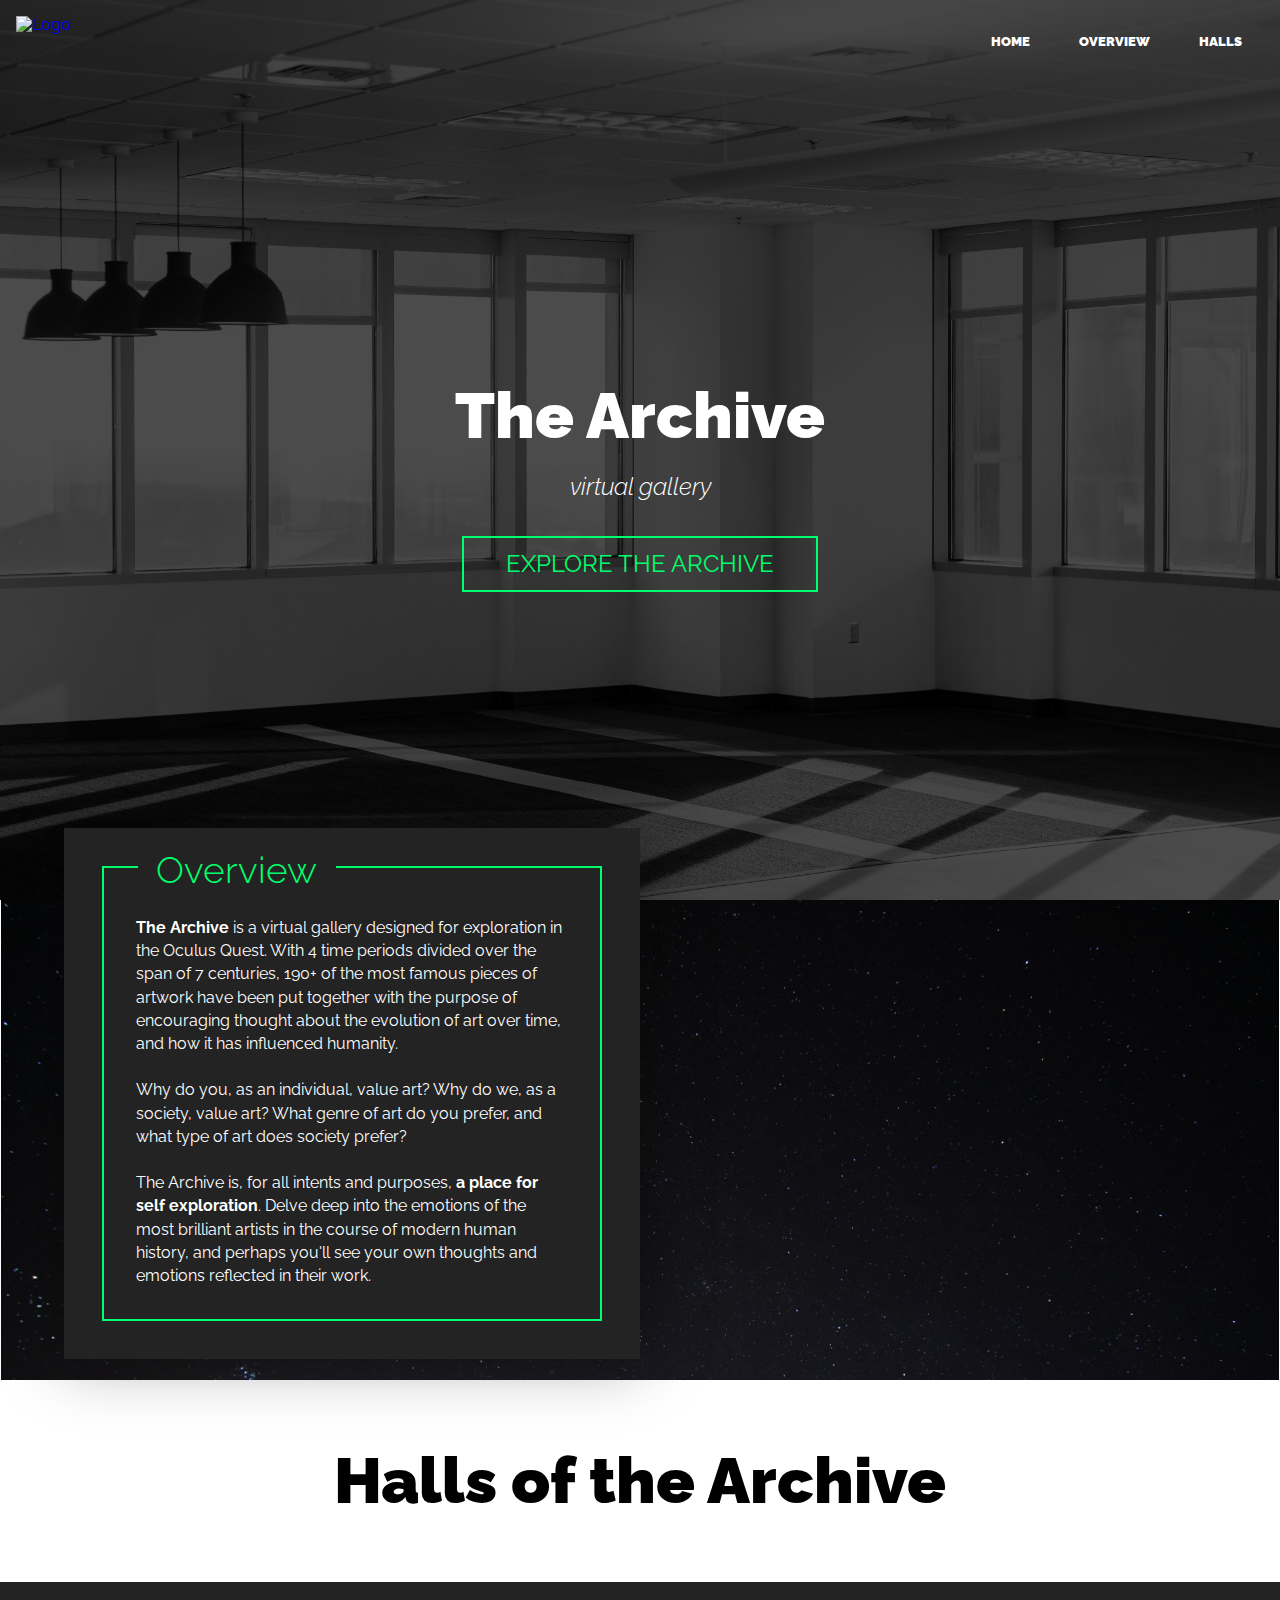
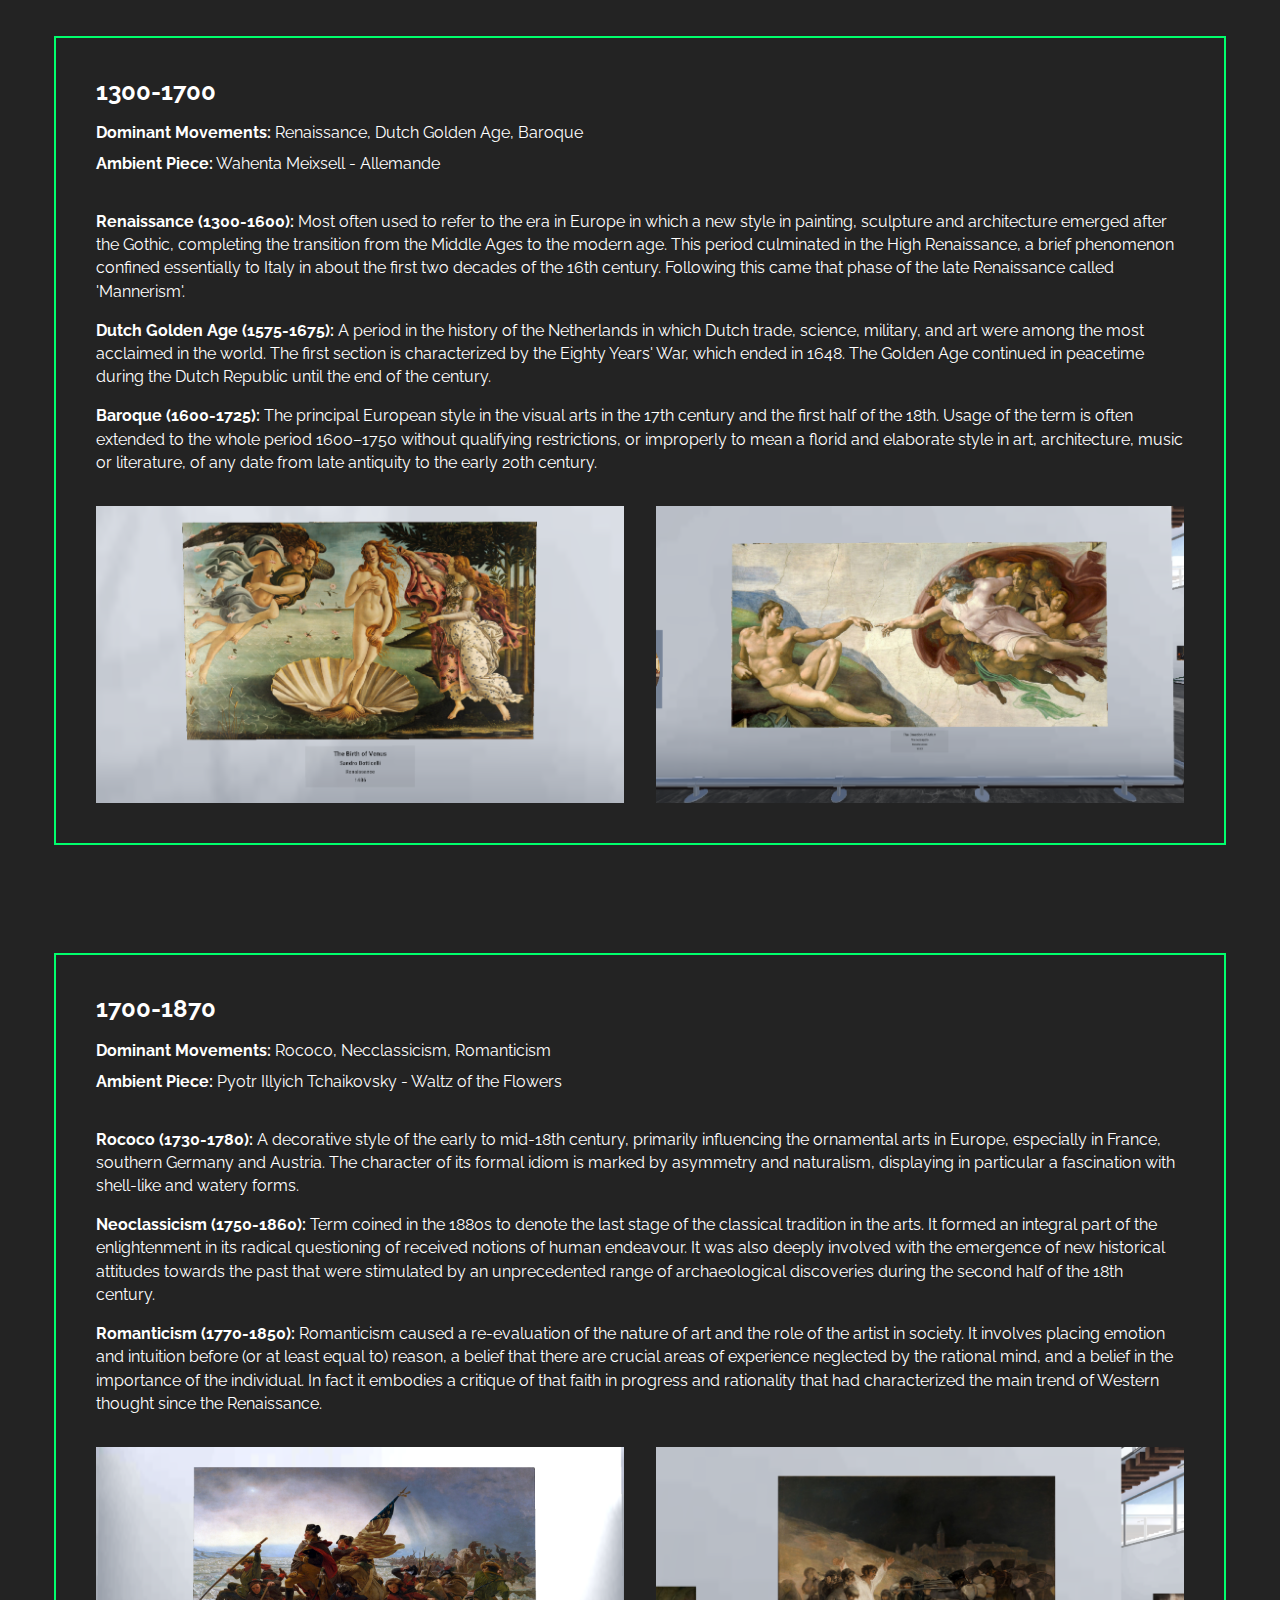
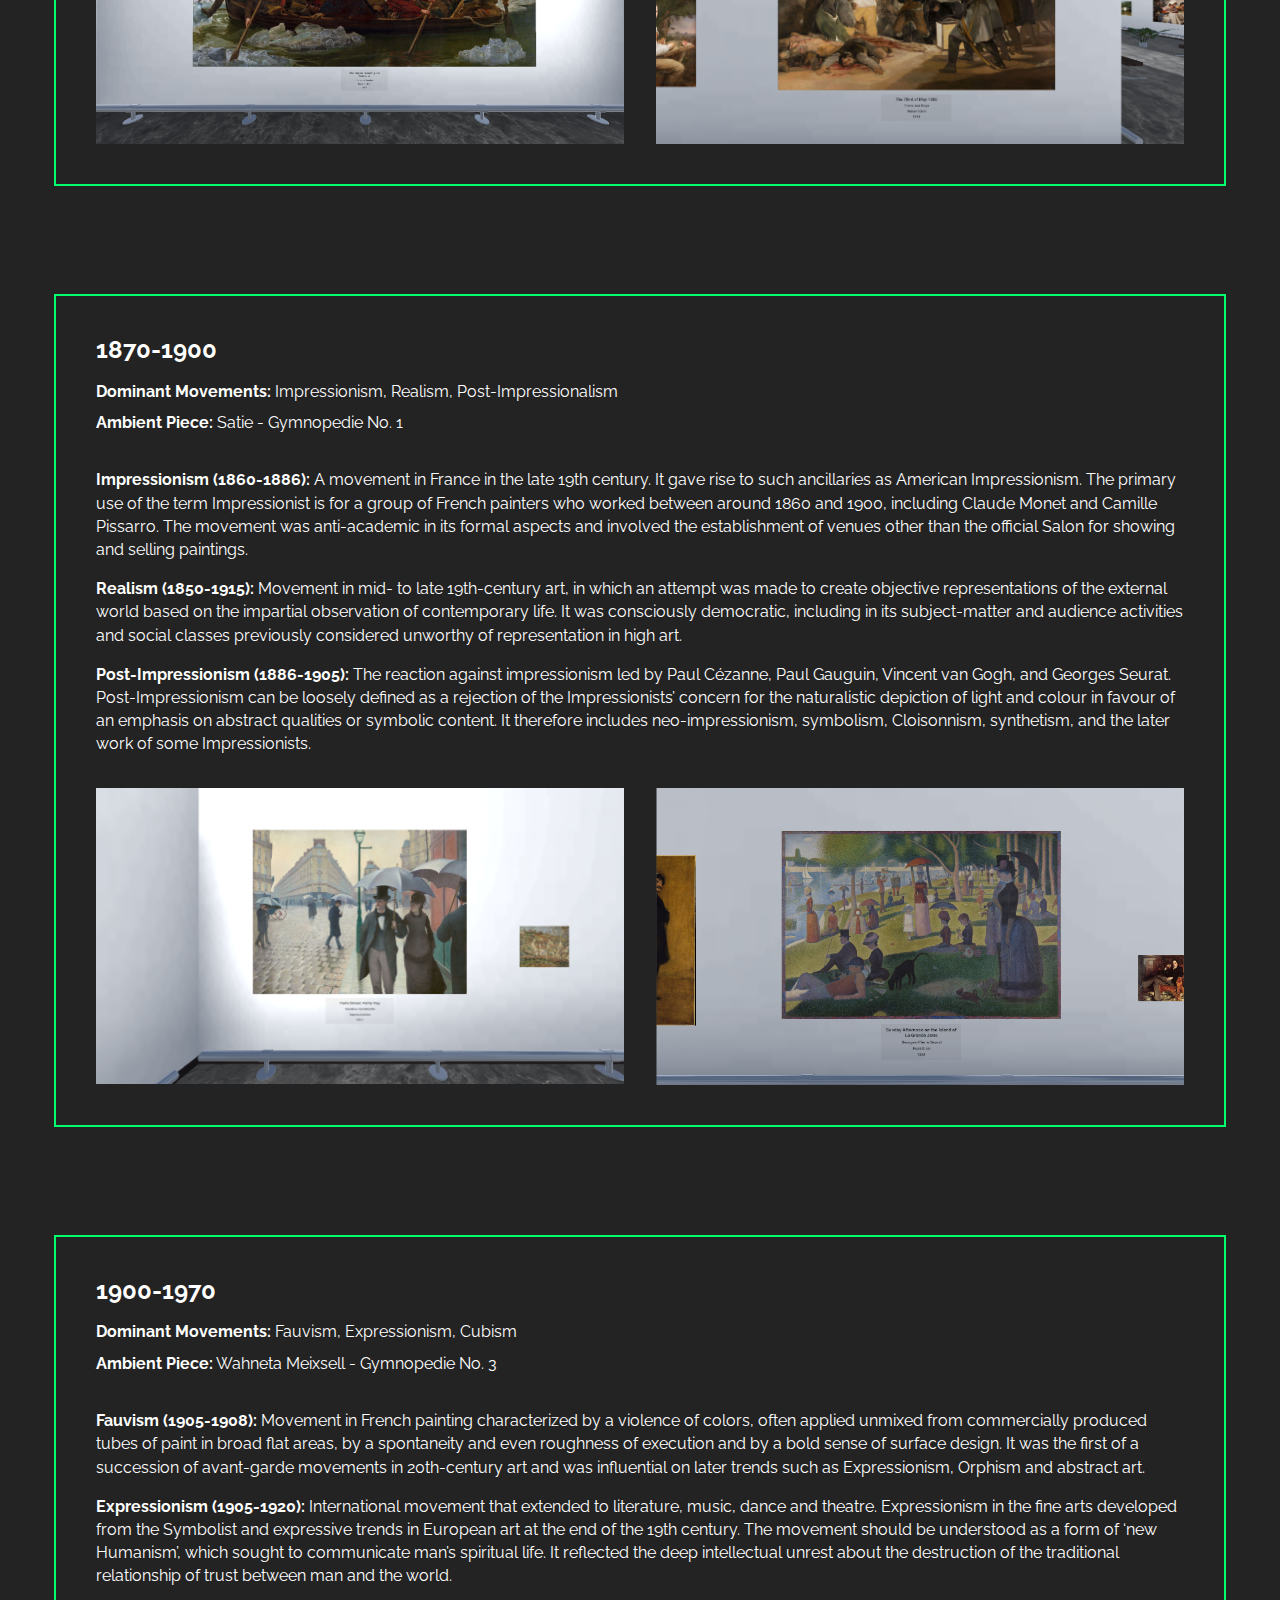
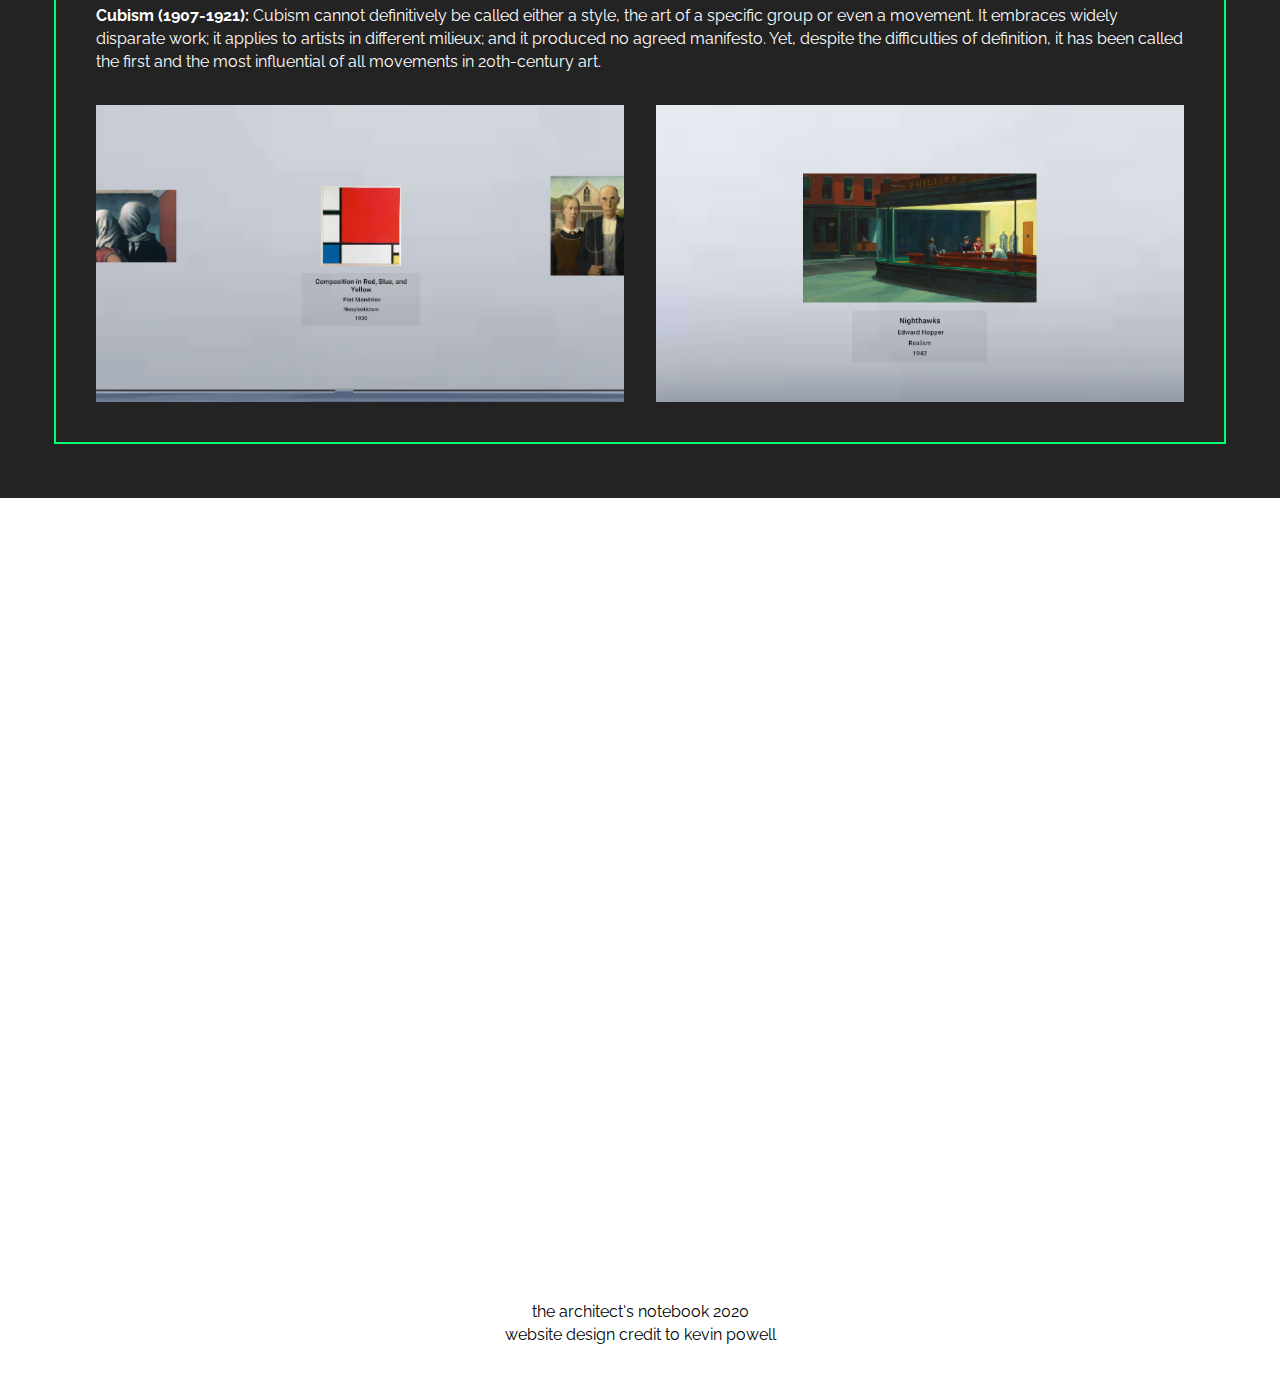
==== the-archive.html @ ee1b63d1 "the archive" ====
<!DOCTYPE html>

<html lang="en" dir="ltr">

  <head>
    <meta charset="utf-8">
    <meta name="viewport" content="width=device-width, intiial-scale=1">
    <meta http-equiv="X-UA-Compatible" content="ie-edge">
    <title>Portfolio</title>
    <link href="css/main.css" rel="stylesheet">
    <link rel="stylesheet" href="https://fonts.googleapis.com/css?family=Rancho&effect=stonewash|3d-float|3d|destruction|scuffed-steel|canvas-print|shadow-multiple">
  </head>

  <body class="the-archive-body">
    <header>
      <a href="index.html"><img src="img/trans-logo.png" class="logo" alt="Logo"></a>
      <nav>
        <ul>
          <li><a href="index.html">Home</a></li>
          <li><a href="#the-archive--overview-textbox">Overview</a></li>
          <li><a href="#notebook">Halls</a></li>
        </ul>
      </nav>
    </header>
    
    <section id="the-archive--hero" class="home-hero">
      <div class="container">
        <h1 class="name">The Archive</h1>
        <h2 class="occupation"><em>virtual gallery</em></h2>
        <a href="#the-archive--overview-textbox" class="button button-accent">Explore The Archive</a>
      </div>
    </section>
    
    <div class="container">
      <section id="the-archive--overview" class="home-about">
        <div class="home-about-textbox" id="the-archive--overview-textbox">
          <h1>Overview</h1>
          <p><b>The Archive</b> is a virtual gallery designed for exploration in the Oculus Quest. With 4 time periods divided over the span of 7 centuries, 190+ of the most famous pieces of artwork have been put together 
            with the purpose of encouraging thought about the evolution of art over time, and how it has influenced humanity. 
            <br><br>Why do you, as an individual, value art? Why do we, as a society, value art? What genre of art do you prefer, and what type of art does society prefer? 
            <br><br> The Archive is, for all intents and purposes, <b>a place for self exploration</b>. Delve deep into the emotions of the most brilliant artists in the course of modern human history,
            and perhaps you'll see your own thoughts and emotions reflected in their work.</p>
        </div>
      </section>
    </div>

    <section class="halls">
      <h1 class="name">Halls of the Archive</h1>
      <div class="hall">
        <div class="text">
          <h2 class="time">1300-1700</h2>
          <p class="movements"><b>Dominant Movements:</b> Renaissance, Dutch Golden Age, Baroque</p>
          <p class="music"><b>Ambient Piece:</b> Wahenta Meixsell - Allemande</p><br>
          <p class="movement-desc"><b>Renaissance (1300-1600):</b> Most often used to refer to the era in Europe in which a new style in painting, sculpture and architecture emerged after the Gothic, completing the transition from the Middle Ages to the modern age. This period culminated in the High Renaissance, a brief phenomenon confined essentially to Italy in about the first two decades of the 16th century. Following this came that phase of the late Renaissance called 'Mannerism'.</p>
          <p class="movement-desc"><b>Dutch Golden Age (1575-1675):</b> A period in the history of the Netherlands in which Dutch trade, science, military, and art were among the most acclaimed in the world. The first section is characterized by the Eighty Years' War, which ended in 1648. The Golden Age continued in peacetime during the Dutch Republic until the end of the century.</p>
          <p class="movement-desc"><b>Baroque (1600-1725):</b> The principal European style in the visual arts in the 17th century and the first half of the 18th. Usage of the term is often extended to the whole period 1600–1750 without qualifying restrictions, or improperly to mean a florid and elaborate style in art, architecture, music or literature, of any date from late antiquity to the early 20th century.</p>
        </div>
        <figure class="port-item">
          <img src="img/the-archive/hall1-painting.PNG" alt="The Birth of Venus" class="painting1">
          <figcaption class="desc">
            <h2>The Birth of Venus</h2>
            <p>Sandro Botticelli</p>
          </figcaption>
        </figure>
        <figure class="port-item">
          <img src="img/the-archive/hall1-painting2.PNG" alt="The Creation of Adam" class="painting2">
          <figcaption class="desc">
            <h2>The Creation of Adam</h2>
            <p>Michelangelo</p>
          </figcaption>
        </figure>
      </div>
      <div class="hall">
        <div class="text">
          <h2 class="time">1700-1870</h2>
          <p class="movements"><b>Dominant Movements:</b> Rococo, Necclassicism, Romanticism</p>
          <p class="music"><b>Ambient Piece:</b> Pyotr Illyich Tchaikovsky - Waltz of the Flowers</p><br>
          <p class="movement-desc"><b>Rococo (1730-1780):</b> A decorative style of the early to mid-18th century, primarily influencing the ornamental arts in Europe, especially in France, southern Germany and Austria. The character of its formal idiom is marked by asymmetry and naturalism, displaying in particular a fascination with shell-like and watery forms. </p>
          <p class="movement-desc"><b>Neoclassicism (1750-1860):</b> Term coined in the 1880s to denote the last stage of the classical tradition in the arts. It formed an integral part of the enlightenment in its radical questioning of received notions of human endeavour. It was also deeply involved with the emergence of new historical attitudes towards the past that were stimulated by an unprecedented range of archaeological discoveries during the second half of the 18th century.</p>
          <p class="movement-desc"><b>Romanticism (1770-1850):</b> Romanticism caused a re-evaluation of the nature of art and the role of the artist in society. It involves placing emotion and intuition before (or at least equal to) reason, a belief that there are crucial areas of experience neglected by the rational mind, and a belief in the importance of the individual. In fact it embodies a critique of that faith in progress and rationality that had characterized the main trend of Western thought since the Renaissance.</p>
        </div>
        <figure class="port-item">
          <img src="img/the-archive/hall2-painting.PNG" alt="Washington crossing the Deleware" class="painting1">
          <figcaption class="desc">
            <h2>Washington Crossing the Deleware</h2>
            <p>Sandro Botticelli</p>
          </figcaption>
        </figure>
        <figure class="port-item">
          <img src="img/the-archive/hall2-painting2.PNG" alt="The Third of May 1808" class="painting2">
          <figcaption class="desc">
            <h2>The Third of May 1808</h2>
            <p>Emanuel Leutze</p>
          </figcaption>
        </figure>
      </div>
      <div class="hall">
        <div class="text">
          <h2 class="time">1870-1900</h2>
          <p class="movements"><b>Dominant Movements:</b> Impressionism, Realism, Post-Impressionalism</p>
          <p class="music"><b>Ambient Piece:</b> Satie - Gymnopedie No. 1</p><br>
          <p class="movement-desc"><b>Impressionism (1860-1886):</b> A movement in France in the late 19th century. It gave rise to such ancillaries as American Impressionism. The primary use of the term Impressionist is for a group of French painters who worked between around 1860 and 1900, including Claude Monet and Camille Pissarro. The movement was anti-academic in its formal aspects and involved the establishment of venues other than the official Salon for showing and selling paintings.</p>
          <p class="movement-desc"><b>Realism (1850-1915):</b> Movement in mid- to late 19th-century art, in which an attempt was made to create objective representations of the external world based on the impartial observation of contemporary life. It was consciously democratic, including in its subject-matter and audience activities and social classes previously considered unworthy of representation in high art. </p>
          <p class="movement-desc"><b>Post-Impressionism (1886-1905):</b> The reaction against impressionism led by Paul Cézanne, Paul Gauguin, Vincent van Gogh, and Georges Seurat. Post-Impressionism can be loosely defined as a rejection of the Impressionists’ concern for the naturalistic depiction of light and colour in favour of an emphasis on abstract qualities or symbolic content. It therefore includes neo-impressionism, symbolism, Cloisonnism, synthetism, and the later work of some Impressionists. </p>
        </div>
        <figure class="port-item">
          <img src="img/the-archive/hall3-painting.PNG" alt="Paris Street, Rainy Day" class="painting1">
          <figcaption class="desc">
            <h2>Paris Street, Rainy Day</h2>
            <p>Gustave Caillebotte</p>
          </figcaption>
        </figure>
        <figure class="port-item">
          <img src="img/the-archive/hall3-painting2.PNG" alt="Sunday Afternoon on the Island of La Grande Jatte" class="painting2">
          <figcaption class="desc">
            <h2>Sunday Afternoon on the Island of La Grande Jatte</h2>
            <p>Georges Seurat</p>
          </figcaption>
        </figure>
      </div>
      <div class="hall">
        <div class="text">
          <h2 class="time">1900-1970</h2>
          <p class="movements"><b>Dominant Movements:</b> Fauvism, Expressionism, Cubism</p>
          <p class="music"><b>Ambient Piece:</b> Wahneta Meixsell - Gymnopedie No. 3</p><br>
          <p class="movement-desc"><b>Fauvism (1905-1908):</b> Movement in French painting characterized by a violence of colors, often applied unmixed from commercially produced tubes of paint in broad flat areas, by a spontaneity and even roughness of execution and by a bold sense of surface design. It was the first of a succession of avant-garde movements in 20th-century art and was influential on later trends such as Expressionism, Orphism and abstract art.</p>
          <p class="movement-desc"><b>Expressionism (1905-1920):</b> International movement that extended to literature, music, dance and theatre. Expressionism in the fine arts developed from the Symbolist and expressive trends in European art at the end of the 19th century. The movement should be understood as a form of ‘new Humanism’, which sought to communicate man’s spiritual life. It reflected the deep intellectual unrest about the destruction of the traditional relationship of trust between man and the world.</p>
          <p class="movement-desc"><b>Cubism (1907-1921):</b> Cubism cannot definitively be called either a style, the art of a specific group or even a movement. It embraces widely disparate work; it applies to artists in different milieux; and it produced no agreed manifesto. Yet, despite the difficulties of definition, it has been called the first and the most influential of all movements in 20th-century art.</p>
        </div>
        <figure class="port-item">
          <img src="img/the-archive/hall4-painting.PNG" alt="Composition in Red, Blue, and Yellow" class="painting1">
          <figcaption class="desc">
            <h2>Composition in Red, Blue, and Yellow</h2>
            <p>Piet Mondrian</p>
          </figcaption>
        </figure>
        <figure class="port-item">
         <img src="img/the-archive/hall4-painting2.PNG" alt="Nighthawks" class="painting2">
          <figcaption class="desc">
            <h2>The Third of May 1808</h2>
            <p>Edward Hopper</p>
          </figcaption>
        </figure>
      </div>
    </section>

    <section class="video">
      <iframe src="https://www.youtube-nocookie.com/embed/5M89NIBIoVQ" frameborder="0" allow="accelerometer; autoplay; encrypted-media; gyroscope; picture-in-picture" allowfullscreen></iframe>
    </section>
    
    <footer>
      <p>the architect's notebook 2020 <br>website design credit to kevin powell</p>      
    </footer>
    
  </body>

</html>
---- css/main.css ----
@import url("https://fonts.googleapis.com/css2?family=Raleway:wght@300;400;700;900&display=swap");
h1 {
  font-weight: 300;
  font-size: 2.5rem;
  margin-top: 0;
}

p {
  margin-bottom: 0;
  line-height: 1.45em;
}

.text-link {
  color: #00ff6c;
  text-decoration: none;
  font-weight: 700;
}

.name {
  font-size: 3.5em;
  margin-bottom: 0;
  font-weight: 900;
  margin: 1em 0.1em 0;
}

.occupation {
  font-weight: 300;
  display: block;
  font-size: 1.5rem;
  margin-bottom: 1.5em;
}

.name-cta {
  margin-top: 0em;
}

.occupation-cta {
  margin-top: 0.5em;
}

@media (min-width: 60rem) {
  .name {
    font-size: 4rem;
  }
}
@media (max-width: 60rem) {
  #home .container {
    margin-left: 0.5em;
    margin-right: 0.5em;
  }

  .name {
    font-size: 2.5rem;
  }

  .occupation {
    font-size: 1.3rem;
  }

  h2, .note-title {
    font-size: 1rem;
  }

  p {
    font-size: 0.8rem;
  }
}
/*! normalize.css v8.0.1 | MIT License | github.com/necolas/normalize.css */
/* Document
   ========================================================================== */
/**
 * 1. Correct the line height in all browsers.
 * 2. Prevent adjustments of font size after orientation changes in iOS.
 */
html {
  line-height: 1.15;
  /* 1 */
  -webkit-text-size-adjust: 100%;
  /* 2 */
}

/* Sections
   ========================================================================== */
/**
 * Remove the margin in all browsers.
 */
body {
  margin: 0;
}

/**
 * Render the `main` element consistently in IE.
 */
main {
  display: block;
}

/**
 * Correct the font size and margin on `h1` elements within `section` and
 * `article` contexts in Chrome, Firefox, and Safari.
 */
h1 {
  font-size: 2em;
  margin: 0.67em 0;
}

/* Grouping content
   ========================================================================== */
/**
 * 1. Add the correct box sizing in Firefox.
 * 2. Show the overflow in Edge and IE.
 */
hr {
  -webkit-box-sizing: content-box;
          box-sizing: content-box;
  /* 1 */
  height: 0;
  /* 1 */
  overflow: visible;
  /* 2 */
}

/* Text-level semantics
   ========================================================================== */
/**
 * Remove the gray background on active links in IE 10.
 */
a {
  background-color: transparent;
}

/**
 * 1. Remove the bottom border in Chrome 57-
 * 2. Add the correct text decoration in Chrome, Edge, IE, Opera, and Safari.
 */
abbr[title] {
  border-bottom: none;
  /* 1 */
  text-decoration: underline;
  /* 2 */
  -webkit-text-decoration: underline dotted;
          text-decoration: underline dotted;
  /* 2 */
}

/**
 * Add the correct font weight in Chrome, Edge, and Safari.
 */
b,
strong {
  font-weight: bolder;
}

/**
 * Add the correct font size in all browsers.
 */
small {
  font-size: 80%;
}

/* Embedded content
   ========================================================================== */
/**
 * Remove the border on images inside links in IE 10.
 */
img {
  border-style: none;
}

/* Forms
   ========================================================================== */
/**
 * 1. Change the font styles in all browsers.
 * 2. Remove the margin in Firefox and Safari.
 */
button,
input,
optgroup,
select,
textarea {
  font-family: inherit;
  /* 1 */
  font-size: 100%;
  /* 1 */
  line-height: 1.15;
  /* 1 */
  margin: 0;
  /* 2 */
}

/**
 * Show the overflow in IE.
 * 1. Show the overflow in Edge.
 */
button,
input {
  /* 1 */
  overflow: visible;
}

/**
 * Remove the inheritance of text transform in Edge, Firefox, and IE.
 * 1. Remove the inheritance of text transform in Firefox.
 */
button,
select {
  /* 1 */
  text-transform: none;
}

/**
 * Correct the inability to style clickable types in iOS and Safari.
 */
button,
[type=button],
[type=reset],
[type=submit] {
  -webkit-appearance: button;
}

/**
 * Remove the inner border and padding in Firefox.
 */
button::-moz-focus-inner,
[type=button]::-moz-focus-inner,
[type=reset]::-moz-focus-inner,
[type=submit]::-moz-focus-inner {
  border-style: none;
  padding: 0;
}

/**
 * Restore the focus styles unset by the previous rule.
 */
button:-moz-focusring,
[type=button]:-moz-focusring,
[type=reset]:-moz-focusring,
[type=submit]:-moz-focusring {
  outline: 1px dotted ButtonText;
}

/**
 * Correct the padding in Firefox.
 */
fieldset {
  padding: 0.35em 0.75em 0.625em;
}

/**
 * 1. Correct the text wrapping in Edge and IE.
 * 2. Correct the color inheritance from `fieldset` elements in IE.
 * 3. Remove the padding so developers are not caught out when they zero out
 *    `fieldset` elements in all browsers.
 */
legend {
  -webkit-box-sizing: border-box;
          box-sizing: border-box;
  /* 1 */
  color: inherit;
  /* 2 */
  display: table;
  /* 1 */
  max-width: 100%;
  /* 1 */
  padding: 0;
  /* 3 */
  white-space: normal;
  /* 1 */
}

/**
 * Add the correct vertical alignment in Chrome, Firefox, and Opera.
 */
progress {
  vertical-align: baseline;
}

/**
 * Remove the default vertical scrollbar in IE 10+.
 */
textarea {
  overflow: auto;
}

/**
 * 1. Add the correct box sizing in IE 10.
 * 2. Remove the padding in IE 10.
 */
[type=checkbox],
[type=radio] {
  -webkit-box-sizing: border-box;
          box-sizing: border-box;
  /* 1 */
  padding: 0;
  /* 2 */
}

/**
 * Correct the cursor style of increment and decrement buttons in Chrome.
 */
[type=number]::-webkit-inner-spin-button,
[type=number]::-webkit-outer-spin-button {
  height: auto;
}

/**
 * 1. Correct the odd appearance in Chrome and Safari.
 * 2. Correct the outline style in Safari.
 */
[type=search] {
  -webkit-appearance: textfield;
  /* 1 */
  outline-offset: -2px;
  /* 2 */
}

/**
 * Remove the inner padding in Chrome and Safari on macOS.
 */
[type=search]::-webkit-search-decoration {
  -webkit-appearance: none;
}

/**
 * 1. Correct the inability to style clickable types in iOS and Safari.
 * 2. Change font properties to `inherit` in Safari.
 */
::-webkit-file-upload-button {
  -webkit-appearance: button;
  /* 1 */
  font: inherit;
  /* 2 */
}

/* Interactive
   ========================================================================== */
/*
 * Add the correct display in Edge, IE 10+, and Firefox.
 */
details {
  display: block;
}

/*
 * Add the correct display in all browsers.
 */
summary {
  display: list-item;
}

/* Misc
   ========================================================================== */
/**
 * Add the correct display in IE 10+.
 */
template {
  display: none;
}

/**
 * Add the correct display in IE 10.
 */
[hidden] {
  display: none;
}

* {
  -webkit-box-sizing: border-box;
          box-sizing: border-box;
  -webkit-transition: all ease-in-out 250ms;
  -o-transition: all ease-in-out 250ms;
  transition: all ease-in-out 250ms;
  scroll-behavior: smooth;
}

body {
  margin: 0;
  font-family: raleway, sans-serif;
  text-align: center;
}

img {
  max-width: 100%;
  height: auto;
}

.container {
  width: 95%;
  margin: 0 auto;
}

.clearfix::after,
section::after,
footer::after {
  content: "";
  display: block;
  clear: both;
}

.home-hero {
  background-image: -webkit-gradient(linear, left top, left bottom, from(rgba(0, 0, 0, 0.5)), to(rgba(255, 255, 255, 0.25))), url(../img/mojave.jpg);
  background-image: -o-linear-gradient(rgba(0, 0, 0, 0.5), rgba(255, 255, 255, 0.25)), url(../img/mojave.jpg);
  background-image: linear-gradient(rgba(0, 0, 0, 0.5), rgba(255, 255, 255, 0.25)), url(../img/mojave.jpg);
  padding: 10em 0;
  color: #FFF;
  background-size: cover;
  background-position: center;
}

@media (min-width: 60rem) {
  .home-hero {
    height: 100vh;
    padding-top: 35vh;
  }
}
.home-about-textbox {
  background-color: #232323;
  padding: 4em;
  left: 0;
  right: 0;
  margin: 0 -2.45vw;
  outline: 2px solid #00ff6c;
  outline-offset: -2.5em;
  color: #FFF;
  position: relative;
}

.home-about-textbox h1 {
  color: #00ff6c;
  position: absolute;
  left: 50%;
  -webkit-transform: translateX(-50%);
      -ms-transform: translateX(-50%);
          transform: translateX(-50%);
  top: 0.45em;
  background: #232323;
  padding: 0 0.3em;
}

@media (min-width: 0em) {
  .home-about-textbox h1 {
    top: 0em;
    padding: 0 0.35em;
    font-size: 2rem;
  }
}
@media (min-width: 60rem) {
  .home-about-textbox h1 {
    top: -0.1em;
    padding: 0 0.5em;
    font-size: 2.3rem;
    left: 2em;
    -webkit-transform: translateX(0);
        -ms-transform: translateX(0);
            transform: translateX(0);
  }

  .home-about {
    background-image: url(http://hdqwalls.com/download/astrology-astronomy-constellation-5k-nr-2560x1700.jpg);
    background-repeat: no-repeat;
    background-size: cover;
    background-position: 50% 70%;
    height: 50vh;
    left: 0;
    right: 0;
    margin: 0 -2.46vw;
  }

  .home-about-textbox {
    width: 45%;
    margin-left: 5%;
    top: -4.5em;
    text-align: left;
    -webkit-box-shadow: 0 0 4em 0 rgba(0, 0, 0, 0.4);
            box-shadow: 0 0 4em 0 rgba(0, 0, 0, 0.4);
    padding: 4.5em;
  }
}
.port-items {
  background: #232323;
}

.port-item {
  margin: 0;
  position: relative;
}

.my-projects {
  padding: 1em 0 1em;
  margin-top: 0;
}

.port-item img {
  display: block;
}

.desc {
  padding: 15%;
  text-align: center;
}

@media (min-width: 37rem) {
  .port-item, .note {
    width: 50%;
    float: left;
  }
}
@media (min-width: 60rem) {
  .port-item {
    overflow: hidden;
  }

  .desc {
    -webkit-transform: translateY(150%);
        -ms-transform: translateY(150%);
            transform: translateY(150%);
  }

  .port-item:hover .desc {
    -webkit-transform: translateY(0%);
        -ms-transform: translateY(0%);
            transform: translateY(0%);
  }
}
#notebook {
  margin: 0;
  padding: 1em 0;
}

.note {
  color: #FFFFFF;
  position: relative;
}

.note-img {
  display: block;
}

.desc {
  position: absolute;
  display: -webkit-box;
  display: -ms-flexbox;
  display: flex;
  -webkit-box-orient: vertical;
  -webkit-box-direction: normal;
      -ms-flex-direction: column;
          flex-direction: column;
  z-index: 100;
  bottom: 0;
  left: 0;
  right: 0;
  top: 0;
  color: white;
  background: rgba(0, 0, 0, 0.6);
  -webkit-box-align: center;
      -ms-flex-align: center;
          align-items: center;
  -webkit-box-pack: center;
      -ms-flex-pack: center;
          justify-content: center;
}
.desc h2 {
  margin: 0 0.5em 0.5em;
}
.desc p {
  margin: 0 0.5em 1em;
}

.note-link {
  color: #FFFFFF;
  font-weight: 700;
  text-decoration: none;
}

@media (min-width: 60rem) {
  .note {
    overflow: hidden;
  }

  .desc {
    -webkit-transform: translateY(150%);
        -ms-transform: translateY(150%);
            transform: translateY(150%);
  }

  .note:hover .desc {
    -webkit-transform: translateY(0%);
        -ms-transform: translateY(0%);
            transform: translateY(0%);
  }
}
@media (max-width: 600px) {
  .note {
    width: 100%;
  }
}
footer p {
  padding-top: 1em;
  padding-bottom: 2em;
}

header {
  position: absolute;
  left: 0;
  right: 0;
  margin: 1em;
}

.logo {
  height: 4em;
}

nav ul {
  margin: 0;
  padding: 0;
  list-style: none;
}

nav li {
  display: inline-block;
  margin: 1em;
}

nav a {
  font-weight: 900;
  text-decoration: none;
  text-transform: uppercase;
  font-size: 0.8rem;
  padding: 0.5em;
  color: #fff;
}

nav a:hover,
nav a:focus {
  color: #DDD;
}

@media (min-width: 60rem) {
  .logo {
    float: left;
  }

  nav {
    float: right;
  }
}
.cta {
  background-color: #00ff6c;
  padding: 3em 0;
}

.contact-links {
  display: -webkit-box;
  display: -ms-flexbox;
  display: flex;
  -ms-flex-pack: distribute;
      justify-content: space-around;
}

.button {
  display: inline-block;
  font-size: 1.15rem;
  text-decoration: none;
  text-transform: uppercase;
  border-width: 2px;
  border-style: solid;
  padding: 0.5em 1.75em;
}

@media (min-width: 60rem) {
  .button {
    font-size: 1.5rem;
  }
}
.button-small {
  font-size: 0.8rem;
  font-weight: 400;
}

.button-accent {
  color: #00ff6c;
  border-color: #00ff6c;
}

.button-accent:hover,
.button-accent:focus {
  background: #00ff6c;
  color: #232323;
}

.button-dark {
  color: #232323;
  border-color: #232323;
}

.button-dark:hover,
.button-accent:focus {
  background: #232323;
  color: #00ff6c;
}

#the-archive--hero {
  background-image: -webkit-gradient(linear, left top, left bottom, from(rgba(0, 0, 0, 0.7)), to(rgba(0, 0, 0, 0.7))), url(../../img/the-archive/hero.jpg);
  background-image: -o-linear-gradient(rgba(0, 0, 0, 0.7), rgba(0, 0, 0, 0.7)), url(../../img/the-archive/hero.jpg);
  background-image: linear-gradient(rgba(0, 0, 0, 0.7), rgba(0, 0, 0, 0.7)), url(../../img/the-archive/hero.jpg);
}

#the-archive--overview {
  background: -webkit-gradient(linear, left top, left bottom, from(rgba(0, 0, 0, 0)), to(rgba(0, 0, 0, 0))), url(../../img/the-archive/overview.jpg);
  background: -o-linear-gradient(rgba(0, 0, 0, 0), rgba(0, 0, 0, 0)), url(../../img/the-archive/overview.jpg);
  background: linear-gradient(rgba(0, 0, 0, 0), rgba(0, 0, 0, 0)), url(../../img/the-archive/overview.jpg);
  background-size: cover;
  height: 30em;
  left: 0;
  right: 0;
}

.halls .name {
  margin-bottom: 1em;
}

.hall {
  display: -ms-grid;
  display: grid;
      grid-template-areas: "text text" "img1 img2";
  gap: 2em 2em;
}
.hall .text {
  -ms-grid-row: 1;
  -ms-grid-column: 1;
  -ms-grid-column-span: 3;
  grid-area: text;
}
.hall .painting1 {
  -ms-grid-row: 3;
  -ms-grid-column: 1;
  grid-area: img1;
}
.hall .painting2 {
  -ms-grid-row: 3;
  -ms-grid-column: 3;
  grid-area: img2;
}

.hall {
  text-align: left;
  background: #232323;
  outline: 2px solid #00ff6c;
  outline-offset: -3.5em;
  padding: 6em;
}
.hall .text {
  color: #FFFFFF;
}
.hall .text .time {
  margin: 0 0 0.5em;
}
.hall .text .music {
  margin-top: 0.5em;
}
.hall .port-item {
  width: 100%;
}

.video iframe {
  width: 100%;
  height: 85vh;
}
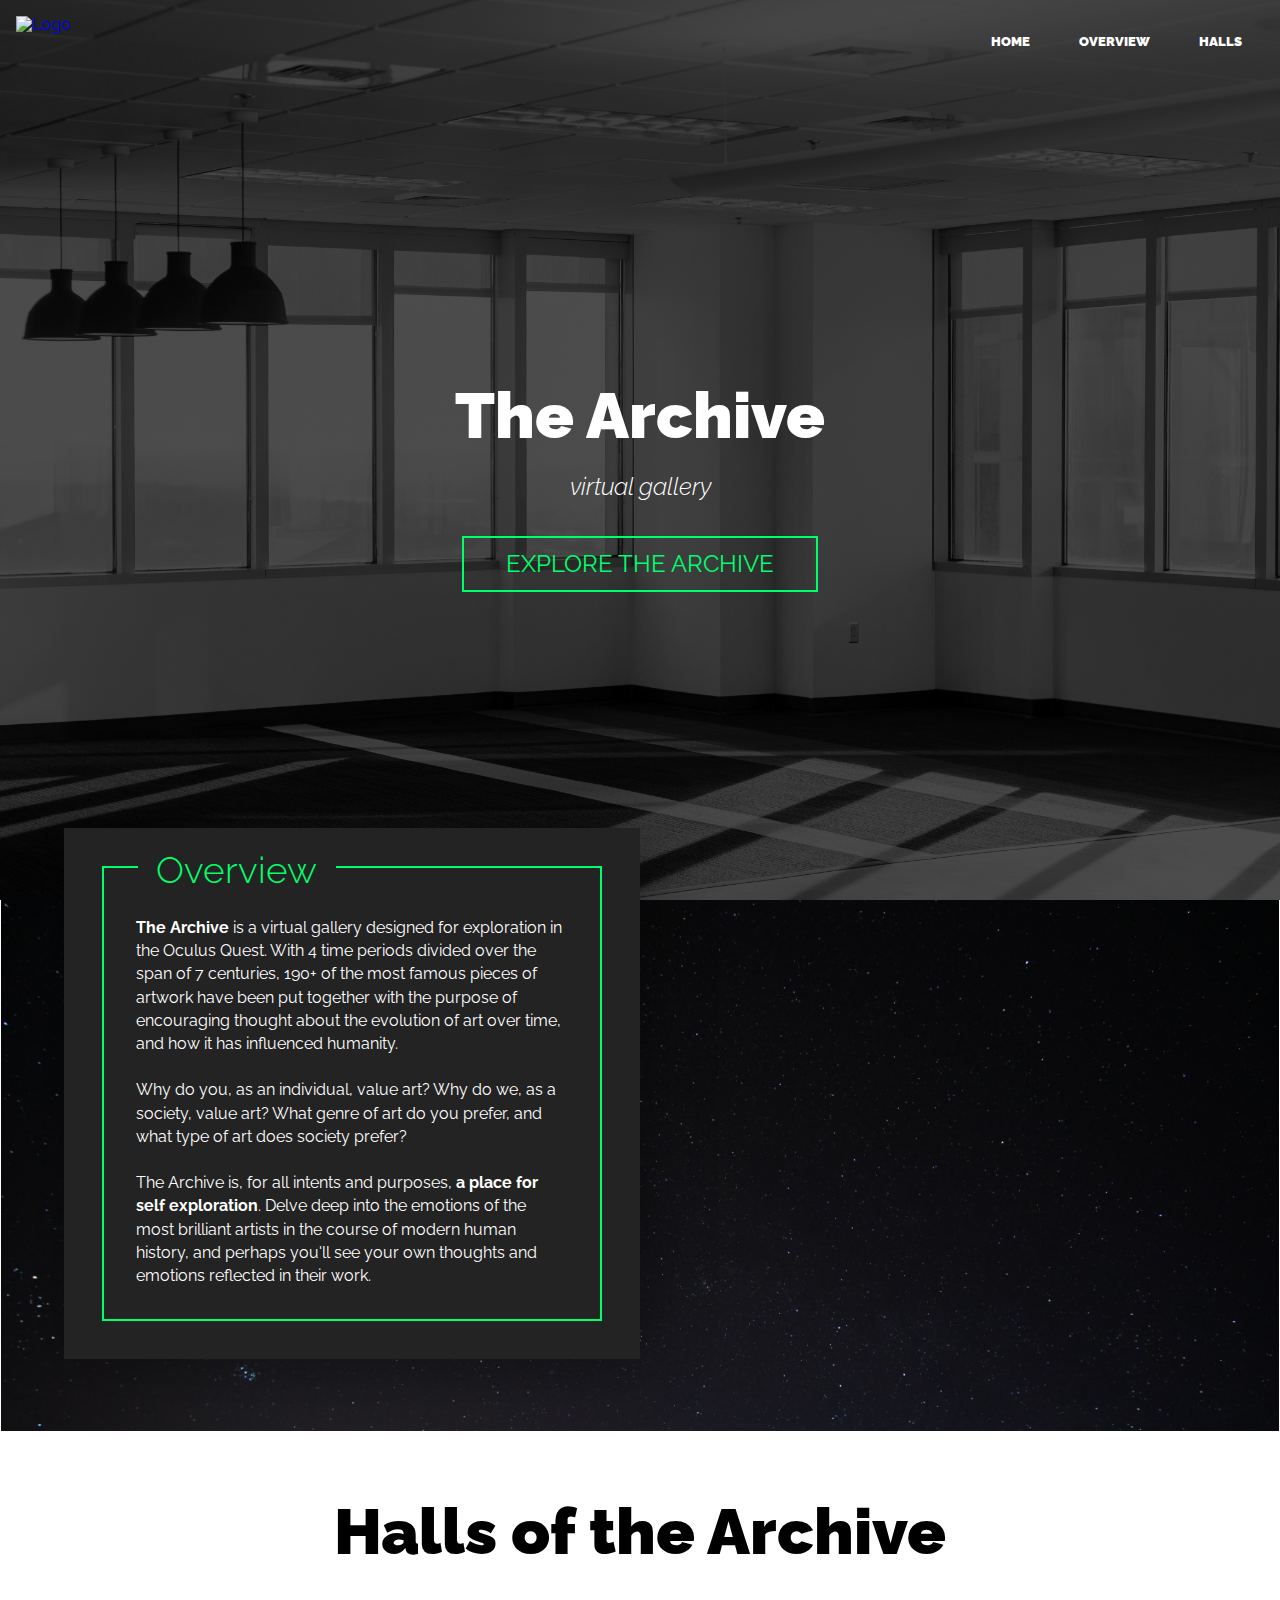
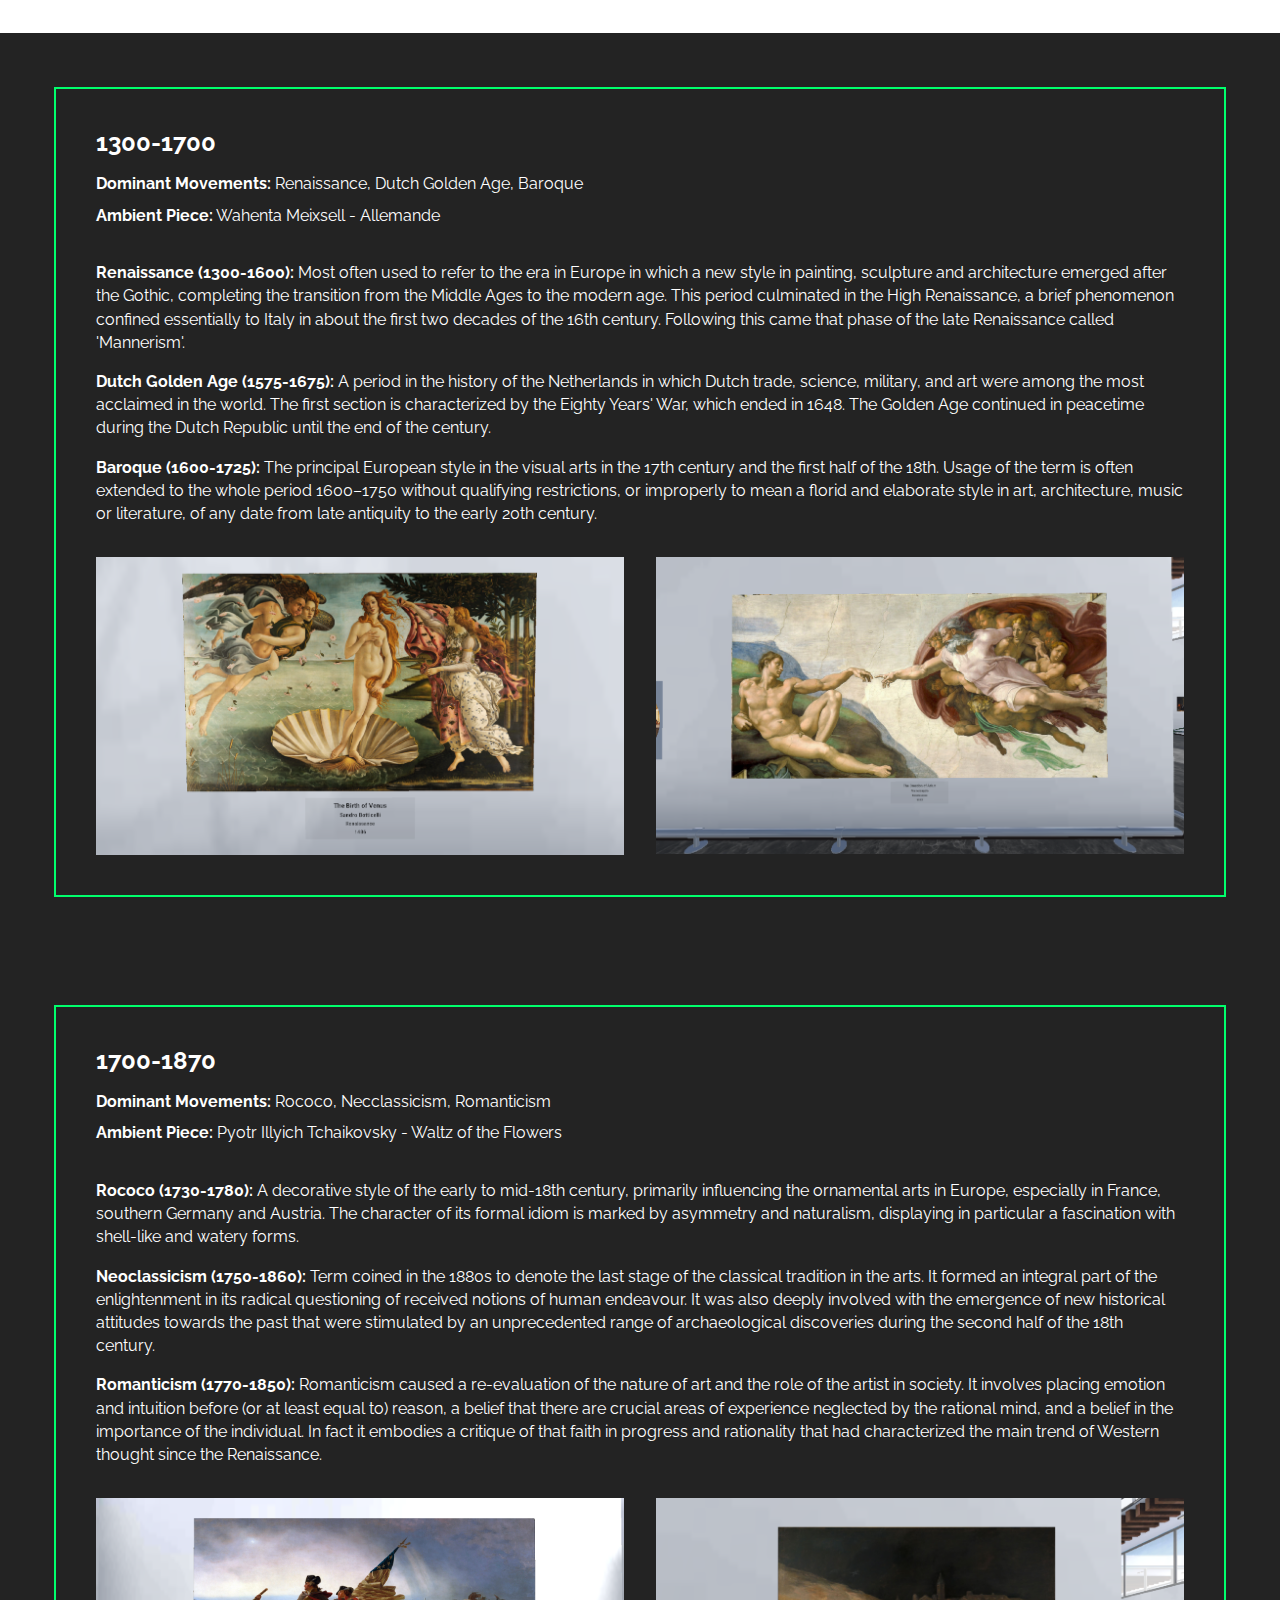
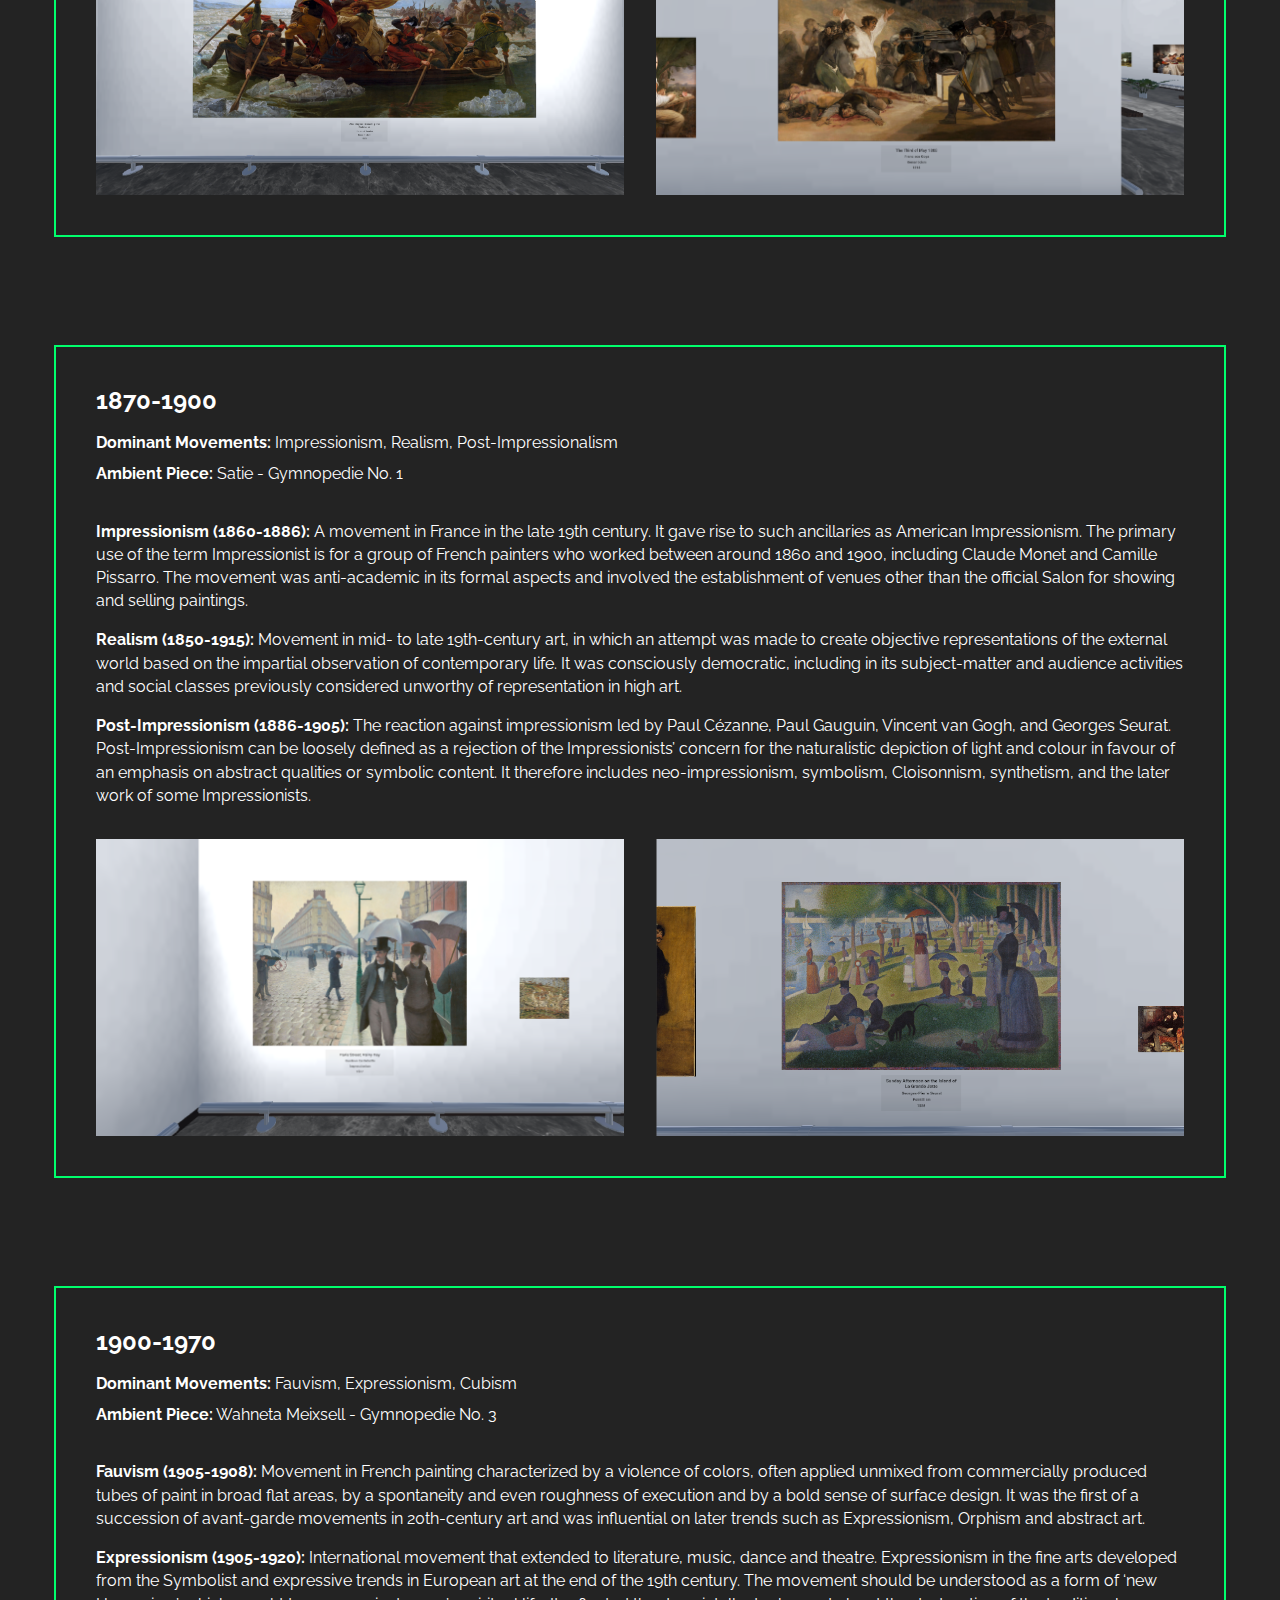
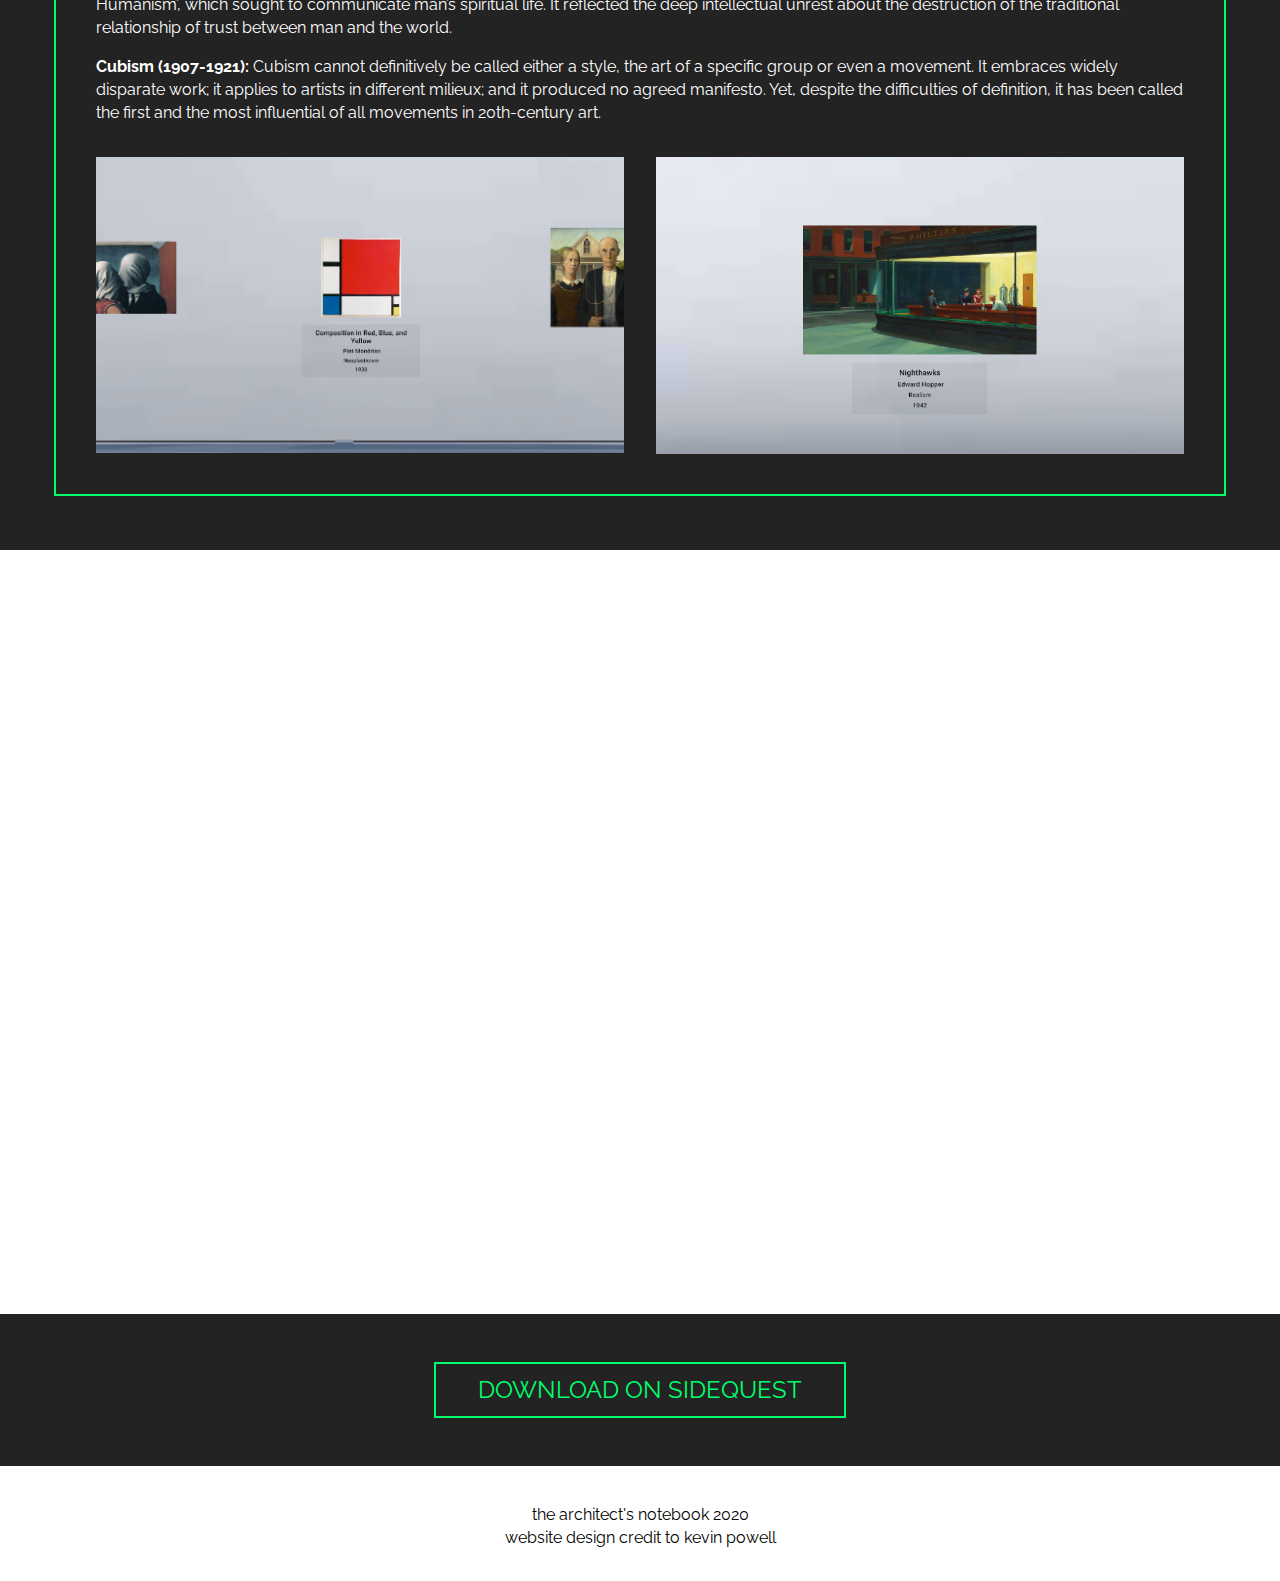
==== commit f2fd3b3a: "making the archive responsive" ====
--- a/the-archive.html
+++ b/the-archive.html
@@ -18,7 +18,7 @@
         <ul>
           <li><a href="index.html">Home</a></li>
           <li><a href="#the-archive--overview-textbox">Overview</a></li>
-          <li><a href="#notebook">Halls</a></li>
+          <li><a href="#halls">Halls</a></li>
         </ul>
       </nav>
     </header>
@@ -44,7 +44,7 @@
       </section>
     </div>
 
-    <section class="halls">
+    <section class="halls" id="halls">
       <h1 class="name">Halls of the Archive</h1>
       <div class="hall">
         <div class="text">
@@ -147,6 +147,10 @@
     <section class="video">
       <iframe src="https://www.youtube-nocookie.com/embed/5M89NIBIoVQ" frameborder="0" allow="accelerometer; autoplay; encrypted-media; gyroscope; picture-in-picture" allowfullscreen></iframe>
     </section>
+
+    <div class="cta">
+      <a href="https://sidequestvr.com/app/1537" target="_blank" class="button button-accent button-cta">Download on Sidequest</a>
+    </div>
     
     <footer>
       <p>the architect's notebook 2020 <br>website design credit to kevin powell</p>      
--- a/css/main.css
+++ b/css/main.css
@@ -705,16 +705,6 @@
   background-image: linear-gradient(rgba(0, 0, 0, 0.7), rgba(0, 0, 0, 0.7)), url(../../img/the-archive/hero.jpg);
 }
 
-#the-archive--overview {
-  background: -webkit-gradient(linear, left top, left bottom, from(rgba(0, 0, 0, 0)), to(rgba(0, 0, 0, 0))), url(../../img/the-archive/overview.jpg);
-  background: -o-linear-gradient(rgba(0, 0, 0, 0), rgba(0, 0, 0, 0)), url(../../img/the-archive/overview.jpg);
-  background: linear-gradient(rgba(0, 0, 0, 0), rgba(0, 0, 0, 0)), url(../../img/the-archive/overview.jpg);
-  background-size: cover;
-  height: 30em;
-  left: 0;
-  right: 0;
-}
-
 .halls .name {
   margin-bottom: 1em;
 }
@@ -765,4 +755,63 @@
 .video iframe {
   width: 100%;
   height: 85vh;
+}
+
+.cta {
+  background: #232323;
+  -webkit-transform: translateY(-5px);
+      -ms-transform: translateY(-5px);
+          transform: translateY(-5px);
+}
+@media (max-width: 37rem) {
+  .movement-desc {
+    display: none;
+  }
+
+  .hall {
+        grid-template-areas: "text" "img1" "img2";
+    outline-offset: -2em;
+    padding: 4em;
+  }
+
+  .hall .text {
+    -ms-grid-row: 1;
+    -ms-grid-column: 1;
+    -ms-grid-column-span: 1;
+  }
+
+  .hall .painting1 {
+    -ms-grid-row: 2;
+    -ms-grid-column: 1;
+  }
+
+  .hall .painting2 {
+    -ms-grid-row: 3;
+    -ms-grid-column: 1;
+  }
+}
+@media (min-width: 60rem) {
+  .port-item {
+    overflow: hidden;
+  }
+
+  #the-archive--overview {
+    background: -webkit-gradient(linear, left top, left bottom, from(rgba(0, 0, 0, 0)), to(rgba(0, 0, 0, 0))), url(../../img/the-archive/overview.jpg);
+    background: -o-linear-gradient(rgba(0, 0, 0, 0), rgba(0, 0, 0, 0)), url(../../img/the-archive/overview.jpg);
+    background: linear-gradient(rgba(0, 0, 0, 0), rgba(0, 0, 0, 0)), url(../../img/the-archive/overview.jpg);
+    background-size: cover;
+    height: 100%;
+  }
+
+  .desc {
+    -webkit-transform: translateY(150%);
+        -ms-transform: translateY(150%);
+            transform: translateY(150%);
+  }
+
+  .port-item:hover .desc {
+    -webkit-transform: translateY(0%);
+        -ms-transform: translateY(0%);
+            transform: translateY(0%);
+  }
 }